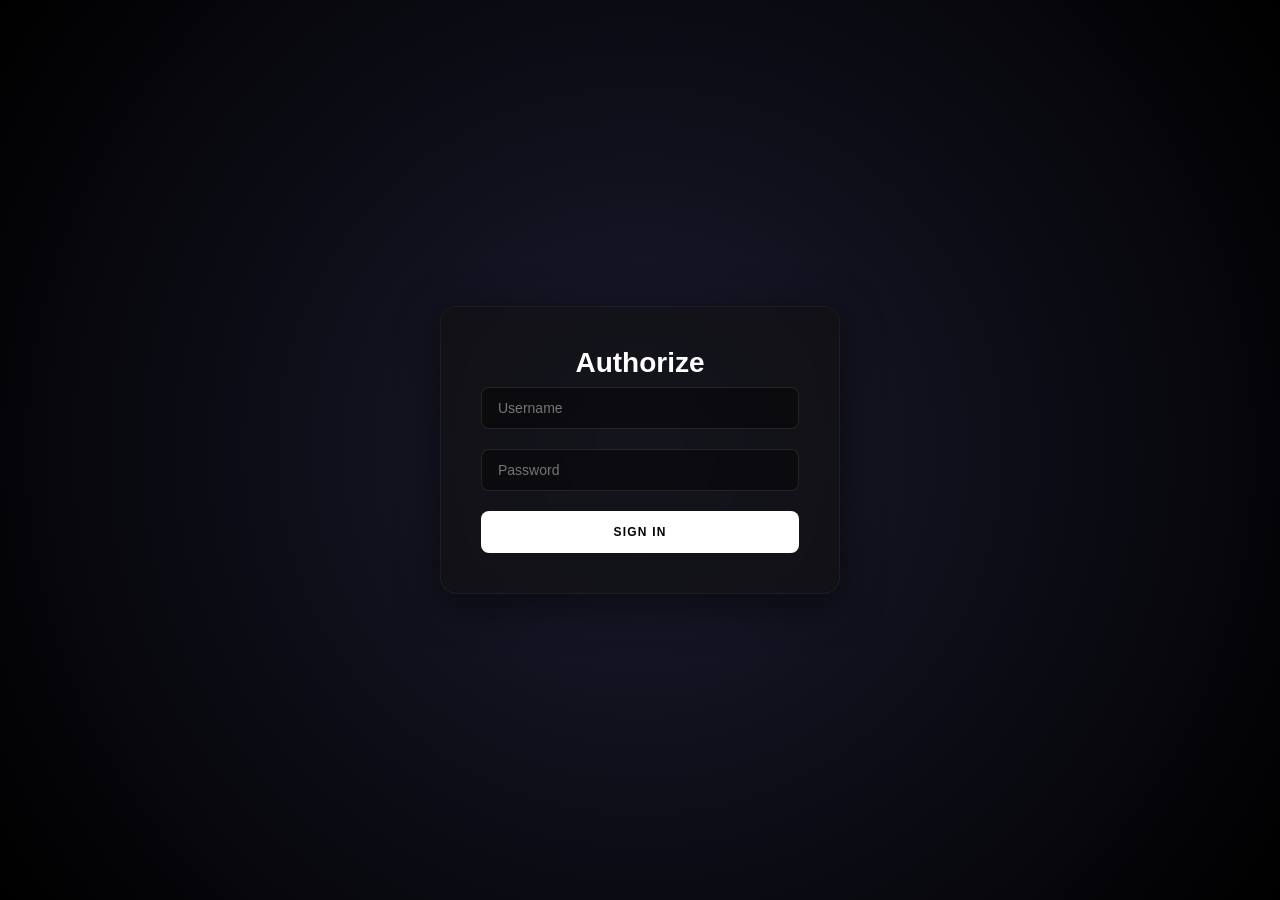
==== admin.html @ 6cb53040 "Add files via upload" ====
<!DOCTYPE html>
<html lang="en">
<head>
    <meta charset="UTF-8">
    <meta name="viewport" content="width=device-width, initial-scale=1.0">
    <title>Aether Admin Panel</title>
    <style>
        * {
            margin: 0;
            padding: 0;
            box-sizing: border-box;
        }
        
        body {
            font-family: -apple-system, BlinkMacSystemFont, 'Segoe UI', Roboto, Oxygen, Ubuntu, Cantarell, sans-serif;
            background: radial-gradient(circle at center, #1a1a2e 0%, #000000 100%);
            color: #e0e0e0;
            min-height: 100vh;
            display: flex;
            align-items: center;
            justify-content: center;
            overflow: hidden;
        }
        
        /* Login Page */
        .login-container {
            display: flex;
            justify-content: center;
            align-items: center;
            min-height: 100vh;
            width: 100%;
            position: relative;
        }
        
        #intro-text {
            position: absolute;
            z-index: 100;
            animation: fadeOutBlur 1.6s ease-in-out 1.5s forwards;
        }
        
        #intro-text h1 {
            font-size: 10rem;
            font-weight: 900;
            text-transform: uppercase;
            letter-spacing: -0.05em;
            color: #d1d1d1;
        }
        
        @keyframes fadeOutBlur {
            0% { opacity: 1; filter: blur(0px); }
            100% { opacity: 0; filter: blur(20px); visibility: hidden; }
        }
        
        .login-box {
            background: rgba(18, 18, 18, 0.6);
            backdrop-filter: blur(12px);
            border: 1px solid rgba(255, 255, 255, 0.05);
            padding: 40px;
            border-radius: 16px;
            box-shadow: 0 10px 40px rgba(0,0,0,0.5);
            width: 100%;
            max-width: 400px;
            opacity: 0;
            animation: fadeIn 1s ease-out 3s forwards;
            z-index: 10;
        }
        
        @keyframes fadeIn {
            from { opacity: 0; transform: translateY(10px); }
            to { opacity: 1; transform: translateY(0); }
        }
        
        .login-box h1 {
            text-align: center;
            margin-bottom: 8px;
            color: #ffffff;
            font-size: 28px;
            font-weight: 700;
        }
        
        .form-group {
            margin-bottom: 20px;
        }
        
        .form-group label {
            display: block;
            margin-bottom: 8px;
            color: #b0b0b0;
            font-weight: 500;
            font-size: 14px;
        }
        
        .form-group input {
            width: 100%;
            padding: 12px 16px;
            border: 1px solid rgba(255, 255, 255, 0.1);
            border-radius: 8px;
            font-size: 14px;
            transition: all 0.3s;
            background: rgba(0, 0, 0, 0.4);
            color: #e0e0e0;
        }
        
        .form-group input:focus {
            outline: none;
            border-color: rgba(37, 99, 235, 0.5);
        }
        
        .form-group input.error {
            color: #f87171;
            border-color: #f87171;
        }
        
        .btn-login {
            width: 100%;
            padding: 14px;
            background: #ffffff;
            border: none;
            border-radius: 8px;
            color: #000000;
            font-weight: 700;
            font-size: 12px;
            cursor: pointer;
            text-transform: uppercase;
            letter-spacing: 0.1em;
            transition: all 0.2s;
        }
        
        .btn-login:hover {
            transform: translateY(-1px);
            box-shadow: 0 4px 12px rgba(255, 255, 255, 0.2);
        }
        
        .btn-login:active {
            transform: scale(0.95);
        }
        
        .error-message {
            background: transparent;
            color: #f87171;
            padding: 0;
            margin-bottom: 16px;
            text-align: center;
            font-size: 10px;
            font-weight: 700;
            text-transform: uppercase;
            letter-spacing: 0.15em;
        }
        
        .fade-out-slow {
            opacity: 0 !important;
            transform: translateY(-20px) !important;
            transition: opacity 1.5s ease, transform 1.5s ease;
            pointer-events: none;
        }
        
        /* Dashboard */
        .dashboard {
            display: none;
            width: 100%;
            background: #0a0a0a;
        }
        
        .navbar {
            background: #1a1a1a;
            padding: 20px 40px;
            box-shadow: 0 2px 10px rgba(0,0,0,0.3);
            display: flex;
            justify-content: space-between;
            align-items: center;
            border-bottom: 1px solid #2a2a2a;
        }
        
        .navbar-left {
            display: flex;
            align-items: center;
            gap: 20px;
        }
        
        .hamburger {
            cursor: pointer;
            display: flex;
            flex-direction: column;
            gap: 5px;
        }
        
        .hamburger span {
            width: 25px;
            height: 3px;
            background: #ffffff;
            border-radius: 2px;
            transition: 0.3s;
        }
        
        .navbar h1 {
            font-size: 24px;
            color: #ffffff;
        }
        
        .navbar-right {
            display: flex;
            align-items: center;
            gap: 20px;
        }
        
        .user-info {
            color: #b0b0b0;
            font-size: 14px;
        }
        
        .btn-logout {
            padding: 8px 20px;
            background: #f44336;
            border: none;
            border-radius: 6px;
            color: white;
            font-weight: 500;
            cursor: pointer;
            transition: background 0.2s;
        }
        
        .btn-logout:hover {
            background: #d32f2f;
        }
        
        .container {
            max-width: 1400px;
            margin: 0 auto;
            padding: 30px 40px;
        }
        
        .stats {
            display: grid;
            grid-template-columns: repeat(auto-fit, minmax(200px, 1fr));
            gap: 20px;
            margin-bottom: 30px;
        }
        
        .stat-card {
            background: rgba(18, 18, 18, 0.6);
            backdrop-filter: blur(12px);
            padding: 25px;
            border-radius: 12px;
            box-shadow: 0 2px 10px rgba(0,0,0,0.3);
            border: 1px solid rgba(255, 255, 255, 0.05);
            text-align: center;
        }
        
        .stat-value {
            font-size: 36px;
            font-weight: 700;
            color: #2563eb;
            margin-bottom: 8px;
        }
        
        .stat-label {
            color: #888;
            font-size: 14px;
            font-weight: 500;
        }
        
        .section {
            background: rgba(18, 18, 18, 0.6);
            backdrop-filter: blur(12px);
            border-radius: 12px;
            padding: 30px;
            margin-bottom: 30px;
            box-shadow: 0 2px 10px rgba(0,0,0,0.3);
            border: 1px solid rgba(255, 255, 255, 0.05);
        }
        
        .section h2 {
            color: #ffffff;
            margin-bottom: 20px;
            font-size: 20px;
            font-weight: 600;
        }
        
        .killswitch-container {
            display: flex;
            align-items: center;
            justify-content: space-between;
            padding: 20px;
            background: rgba(5, 5, 5, 0.6);
            border-radius: 8px;
            margin-bottom: 20px;
            border: 1px solid rgba(255, 255, 255, 0.05);
        }
        
        .killswitch-info {
            flex: 1;
        }
        
        .killswitch-info h3 {
            font-size: 18px;
            margin-bottom: 5px;
            color: #ffffff;
        }
        
        .killswitch-info p {
            color: #888;
            font-size: 14px;
        }
        
        .toggle-switch {
            position: relative;
            width: 60px;
            height: 30px;
        }
        
        .toggle-switch input {
            opacity: 0;
            width: 0;
            height: 0;
        }
        
        .slider {
            position: absolute;
            cursor: pointer;
            top: 0;
            left: 0;
            right: 0;
            bottom: 0;
            background-color: #ccc;
            transition: 0.4s;
            border-radius: 30px;
        }
        
        .slider:before {
            position: absolute;
            content: "";
            height: 22px;
            width: 22px;
            left: 4px;
            bottom: 4px;
            background-color: white;
            transition: 0.4s;
            border-radius: 50%;
        }
        
        input:checked + .slider {
            background-color: #4caf50;
        }
        
        input:checked + .slider:before {
            transform: translateX(30px);
        }
        
        .status-badge {
            display: inline-block;
            padding: 4px 12px;
            border-radius: 12px;
            font-size: 12px;
            font-weight: 600;
            margin-left: 10px;
        }
        
        .status-enabled {
            background: rgba(74, 222, 128, 0.1);
            color: #4ade80;
            border: 1px solid rgba(74, 222, 128, 0.2);
        }
        
        .status-disabled {
            background: rgba(248, 113, 113, 0.1);
            color: #f87171;
            border: 1px solid rgba(248, 113, 113, 0.2);
        }
        
        input[type="text"], select {
            width: 100%;
            padding: 12px 16px;
            border: 1px solid rgba(255, 255, 255, 0.1);
            border-radius: 8px;
            font-size: 14px;
            transition: border-color 0.3s;
            background: rgba(0, 0, 0, 0.4);
            color: #e0e0e0;
        }
        
        input[type="text"]:focus, select:focus {
            outline: none;
            border-color: rgba(37, 99, 235, 0.5);
        }
        
        button {
            padding: 10px 24px;
            background: #2563eb;
            border: none;
            border-radius: 8px;
            color: white;
            font-weight: 600;
            font-size: 14px;
            cursor: pointer;
            transition: all 0.2s;
        }
        
        button:hover {
            background: #1d4ed8;
            transform: translateY(-1px);
        }
        
        button.danger {
            background: #dc2626;
        }
        
        button.danger:hover {
            background: #b91c1c;
        }
        
        button.secondary {
            background: rgba(255, 255, 255, 0.05);
            border: 1px solid rgba(255, 255, 255, 0.1);
        }
        
        button.secondary:hover {
            background: rgba(255, 255, 255, 0.1);
        }
        
        table {
            width: 100%;
            border-collapse: collapse;
            margin-top: 20px;
        }
        
        thead {
            background: rgba(5, 5, 5, 0.6);
        }
        
        th {
            padding: 15px;
            text-align: left;
            color: #888;
            font-weight: 600;
            font-size: 11px;
            text-transform: uppercase;
            letter-spacing: 0.5px;
            border-bottom: 1px solid rgba(255, 255, 255, 0.05);
        }
        
        td {
            padding: 15px;
            border-bottom: 1px solid rgba(255, 255, 255, 0.03);
            color: #e0e0e0;
        }
        
        tr:hover {
            background: rgba(255, 255, 255, 0.02);
        }
        
        .mono {
            font-family: 'Courier New', monospace;
            font-size: 13px;
        }
        
        .status {
            padding: 6px 12px;
            border-radius: 12px;
            font-size: 12px;
            font-weight: 600;
        }
        
        .status.active {
            background: rgba(74, 222, 128, 0.1);
            color: #4ade80;
            border: 1px solid rgba(74, 222, 128, 0.2);
        }
        
        .status.expired {
            background: rgba(248, 113, 113, 0.1);
            color: #f87171;
            border: 1px solid rgba(248, 113, 113, 0.2);
        }
        
        .actions {
            display: flex;
            gap: 8px;
        }
        
        .actions button {
            padding: 6px 14px;
            font-size: 12px;
        }
        
        .result {
            margin-top: 20px;
            padding: 15px;
            background: rgba(74, 222, 128, 0.1);
            border-radius: 8px;
            border-left: 4px solid #4ade80;
            color: #4ade80;
        }
        
        .result.error {
            background: rgba(248, 113, 113, 0.1);
            border-left-color: #f87171;
            color: #f87171;
        }
        
        .loading {
            text-align: center;
            padding: 40px;
            color: #666;
        }
        
        /* Custom Modal */
        .modal-overlay {
            display: none;
            position: fixed;
            top: 0;
            left: 0;
            right: 0;
            bottom: 0;
            background: rgba(0, 0, 0, 0.8);
            z-index: 1000;
            align-items: center;
            justify-content: center;
        }
        
        .modal-overlay.active {
            display: flex;
        }
        
        .modal {
            background: rgba(18, 18, 18, 0.95);
            backdrop-filter: blur(12px);
            border: 1px solid rgba(255, 255, 255, 0.05);
            border-radius: 12px;
            padding: 30px;
            max-width: 400px;
            width: 90%;
            box-shadow: 0 10px 40px rgba(0,0,0,0.5);
        }
        
        .modal-header {
            font-size: 20px;
            font-weight: 600;
            color: #ffffff;
            margin-bottom: 15px;
        }
        
        .modal-body {
            color: #b0b0b0;
            margin-bottom: 25px;
            line-height: 1.5;
        }
        
        .modal-footer {
            display: flex;
            gap: 10px;
            justify-content: flex-end;
        }
        
        .modal-footer button {
            padding: 10px 24px;
        }
        
        /* Sidebar Menu */
        .sidebar {
            position: fixed;
            left: -300px;
            top: 0;
            width: 300px;
            height: 100%;
            background: rgba(18, 18, 18, 0.95);
            backdrop-filter: blur(12px);
            border-right: 1px solid rgba(255, 255, 255, 0.05);
            z-index: 999;
            transition: left 0.3s;
            padding: 80px 0 20px 0;
        }
        
        .sidebar.active {
            left: 0;
        }
        
        .sidebar-overlay {
            display: none;
            position: fixed;
            top: 0;
            left: 0;
            right: 0;
            bottom: 0;
            background: rgba(0, 0, 0, 0.5);
            z-index: 998;
        }
        
        .sidebar-overlay.active {
            display: block;
        }
        
        .sidebar-item {
            padding: 15px 30px;
            color: #b0b0b0;
            cursor: pointer;
            transition: all 0.2s;
            border-left: 3px solid transparent;
        }
        
        .sidebar-item:hover {
            background: rgba(255, 255, 255, 0.05);
            color: #ffffff;
            border-left-color: #2563eb;
        }
        
        .sidebar-item.active {
            background: rgba(37, 99, 235, 0.1);
            color: #2563eb;
            border-left-color: #2563eb;
        }
        
        .sidebar-header {
            padding: 0 30px 15px 30px;
            color: #666;
            font-size: 12px;
            text-transform: uppercase;
            letter-spacing: 1px;
            font-weight: 600;
        }
        
        /* Product Header */
        .product-header {
            margin-bottom: 20px;
            padding: 20px 0;
            border-bottom: 2px solid rgba(37, 99, 235, 0.3);
        }
        
        .product-header h2 {
            color: #2563eb;
            font-size: 28px;
            font-weight: 700;
            margin: 0;
        }
    </style>
</head>
<body>
    <!-- Login Page -->
    <div class="login-container" id="loginPage">
        <div id="intro-text">
            <h1>AETHER</h1>
        </div>
        <div class="login-box">
            <div class="text-center mb-8">
                <h1>Authorize</h1>
            </div>
            <div id="loginError" class="error-message" style="display: none;"></div>
            <form onsubmit="login(event)">
                <div class="form-group">
                    <input type="text" id="loginUsername" required placeholder="Username" autocomplete="username">
                </div>
                <div class="form-group">
                    <input type="password" id="loginPassword" required placeholder="Password" autocomplete="current-password">
                </div>
                <button type="submit" class="btn-login">Sign In</button>
            </form>
        </div>
    </div>
    
    <!-- Dashboard -->
    <div class="dashboard" id="dashboardPage">
        <!-- Sidebar -->
        <div class="sidebar" id="sidebar">
            <div class="sidebar-header">Products</div>
            <div class="sidebar-item active" onclick="selectProduct('all')">
                All Products
            </div>
            <div class="sidebar-item" onclick="selectProduct('fortnite')">
                Fortnite Product
            </div>
            <div class="sidebar-item" onclick="selectProduct('roblox')">
                Roblox Product
            </div>
        </div>
        <div class="sidebar-overlay" id="sidebarOverlay" onclick="toggleSidebar()"></div>
        
        <div class="navbar">
            <div class="navbar-left">
                <div class="hamburger" onclick="toggleSidebar()">
                    <span></span>
                    <span></span>
                    <span></span>
                </div>
                <h1>Aether Admin Panel</h1>
            </div>
            <div class="navbar-right">
                <span class="user-info">Logged in as <strong id="currentUser"></strong></span>
                <button class="btn-logout" onclick="logout()">Logout</button>
            </div>
        </div>
        
        <div class="container">
            <div class="product-header">
                <h2 id="productTitle">All Products</h2>
            </div>
            
            <div class="stats">
                <div class="stat-card">
                    <div class="stat-value" id="totalLicenses">0</div>
                    <div class="stat-label">Total Licenses</div>
                </div>
                <div class="stat-card">
                    <div class="stat-value" id="activeLicenses">0</div>
                    <div class="stat-label">Active Licenses</div>
                </div>
                <div class="stat-card">
                    <div class="stat-value" id="boundLicenses">0</div>
                    <div class="stat-label">HWID Bound</div>
                </div>
            </div>
            
            <div class="section" id="killswitchSection">
                <h2>Killswitch Control</h2>
                <div class="killswitch-container">
                    <div class="killswitch-info">
                        <h3>
                            <span id="killswitchTitle">Cheat Status</span>
                            <span class="status-badge status-enabled" id="killswitchBadge">Enabled</span>
                        </h3>
                        <p id="killswitchDesc">Toggle to enable or disable authentication for this product</p>
                    </div>
                    <label class="toggle-switch">
                        <input type="checkbox" id="killswitchToggle" onchange="toggleKillswitch()" checked>
                        <span class="slider"></span>
                    </label>
                </div>
            </div>
            
            <div class="section">
                <h2>Create New License</h2>
                <div class="form-group" id="productSelectGroup">
                    <label>Product</label>
                    <select id="product">
                        <option value="fortnite">Fortnite Product</option>
                        <option value="roblox">Roblox Product</option>
                    </select>
                </div>
                <div class="form-group">
                    <label>Username</label>
                    <input type="text" id="username" placeholder="Enter username" value="User">
                </div>
                <div class="form-group">
                    <label>Duration</label>
                    <select id="duration">
                        <option value="86400">1 Day</option>
                        <option value="604800">7 Days</option>
                        <option value="2592000" selected>30 Days</option>
                        <option value="7776000">90 Days</option>
                        <option value="31536000">1 Year</option>
                        <option value="9999999999">Lifetime</option>
                    </select>
                </div>
                <button onclick="createLicense()">Create License</button>
                <div id="createResult"></div>
            </div>
            
            <div class="section">
                <h2>Licenses</h2>
                <button onclick="loadLicenses()">Refresh</button>
                <table>
                    <thead>
                        <tr>
                            <th>License Key</th>
                            <th>Username</th>
                            <th>Product</th>
                            <th>HWID</th>
                            <th>Expiry</th>
                            <th>Status</th>
                            <th>Last Used</th>
                            <th>Actions</th>
                        </tr>
                    </thead>
                    <tbody id="licensesTable">
                        <tr><td colspan="8" class="loading">Loading...</td></tr>
                    </tbody>
                </table>
            </div>
            
            <div class="section">
                <h2>Audit Logs</h2>
                <button onclick="loadLogs()">Refresh</button>
                <table>
                    <thead>
                        <tr>
                            <th>Time</th>
                            <th>Event</th>
                            <th>License Key</th>
                            <th>IP Address</th>
                            <th>Details</th>
                        </tr>
                    </thead>
                    <tbody id="logsTable">
                        <tr><td colspan="5" class="loading">Loading...</td></tr>
                    </tbody>
                </table>
            </div>
        </div>
    </div>
    
    <!-- Custom Modal -->
    <div class="modal-overlay" id="modalOverlay">
        <div class="modal">
            <div class="modal-header" id="modalHeader">Confirm</div>
            <div class="modal-body" id="modalBody">Are you sure?</div>
            <div class="modal-footer" id="modalFooter">
                <button class="secondary" onclick="closeModal()">Cancel</button>
                <button onclick="confirmModal()">Confirm</button>
            </div>
        </div>
    </div>
    
    <script>
        const API_URL = '';
        let currentProduct = 'all';
        
        // Sidebar Functions
        function toggleSidebar() {
            document.getElementById('sidebar').classList.toggle('active');
            document.getElementById('sidebarOverlay').classList.toggle('active');
        }
        
        function selectProduct(product) {
            currentProduct = product;
            
            // Update sidebar active state
            document.querySelectorAll('.sidebar-item').forEach(item => {
                item.classList.remove('active');
            });
            event.target.classList.add('active');
            
            // Update product title
            const titles = {
                'all': 'All Products',
                'fortnite': 'Fortnite Product',
                'roblox': 'Roblox Product'
            };
            document.getElementById('productTitle').textContent = titles[product] || 'All Products';
            
            // Show/hide product selector in create license form
            const productSelectGroup = document.getElementById('productSelectGroup');
            const productSelect = document.getElementById('product');
            
            if (product === 'all') {
                // Show dropdown for all products
                productSelectGroup.style.display = 'block';
            } else {
                // Hide dropdown and auto-select current product
                productSelectGroup.style.display = 'none';
                productSelect.value = product;
            }
            
            // Show/hide killswitch section based on product
            const killswitchSection = document.getElementById('killswitchSection');
            if (product === 'all') {
                killswitchSection.style.display = 'none';
            } else {
                killswitchSection.style.display = 'block';
                document.getElementById('killswitchTitle').textContent = titles[product] + ' Status';
                document.getElementById('killswitchDesc').textContent = `Toggle to enable or disable authentication for ${titles[product]}`;
                loadKillswitch();
            }
            
            // Close sidebar
            toggleSidebar();
            
            // Reload licenses
            loadLicenses();
        }
        
        // Custom Modal Functions
        let modalCallback = null;
        
        function showModal(title, message, confirmText = 'Confirm', onConfirm = null) {
            document.getElementById('modalHeader').textContent = title;
            document.getElementById('modalBody').textContent = message;
            document.getElementById('modalOverlay').classList.add('active');
            modalCallback = onConfirm;
            
            // Update confirm button text
            const footer = document.getElementById('modalFooter');
            footer.innerHTML = `
                <button class="secondary" onclick="closeModal()">Cancel</button>
                <button onclick="confirmModal()">${confirmText}</button>
            `;
        }
        
        function showAlert(title, message, type = 'success') {
            document.getElementById('modalHeader').textContent = title;
            document.getElementById('modalBody').textContent = message;
            document.getElementById('modalOverlay').classList.add('active');
            modalCallback = null;
            
            // Update footer for alert (no cancel button)
            const footer = document.getElementById('modalFooter');
            footer.innerHTML = `<button onclick="closeModal()">OK</button>`;
        }
        
        function closeModal() {
            document.getElementById('modalOverlay').classList.remove('active');
            modalCallback = null;
        }
        
        function confirmModal() {
            closeModal();
            if (modalCallback) {
                modalCallback();
            }
        }
        
        // Close modal on overlay click
        document.getElementById('modalOverlay').addEventListener('click', function(e) {
            if (e.target === this) {
                closeModal();
            }
        });
        
        // Check if already logged in
        async function checkAuth() {
            try {
                const response = await fetch(`${API_URL}/admin/check`, {
                    credentials: 'include'
                });
                const data = await response.json();
                
                if (data.logged_in) {
                    showDashboard(data.username);
                } else {
                    showLogin();
                }
            } catch (error) {
                showLogin();
            }
        }
        
        async function login(event) {
            event.preventDefault();
            
            const usernameInput = document.getElementById('loginUsername');
            const passwordInput = document.getElementById('loginPassword');
            const username = usernameInput.value;
            const password = passwordInput.value;
            
            try {
                const response = await fetch(`${API_URL}/admin/login`, {
                    method: 'POST',
                    headers: {'Content-Type': 'application/json'},
                    credentials: 'include',
                    body: JSON.stringify({username, password})
                });
                
                const data = await response.json();
                
                if (data.success) {
                    // Remove error styling
                    usernameInput.classList.remove('error');
                    passwordInput.classList.remove('error');
                    document.getElementById('loginError').style.display = 'none';
                    
                    // Fade out login
                    document.getElementById('loginPage').querySelector('.login-box').classList.add('fade-out-slow');
                    
                    setTimeout(() => {
                        showDashboard(username);
                    }, 1000);
                } else {
                    // Show error
                    usernameInput.classList.add('error');
                    passwordInput.classList.add('error');
                    const errorEl = document.getElementById('loginError');
                    errorEl.textContent = 'Username or password is incorrect';
                    errorEl.style.display = 'block';
                }
            } catch (error) {
                const errorEl = document.getElementById('loginError');
                errorEl.textContent = 'Connection error. Please try again.';
                errorEl.style.display = 'block';
            }
        }
        
        // Clear error styling on input
        document.querySelectorAll('#loginPage input').forEach(input => {
            input.addEventListener('input', () => {
                input.classList.remove('error');
                document.getElementById('loginError').style.display = 'none';
            });
        });
        
        async function logout() {
            try {
                await fetch(`${API_URL}/admin/logout`, {
                    method: 'POST',
                    credentials: 'include'
                });
            } catch (error) {}
            
            showLogin();
        }
        
        function showLogin() {
            document.getElementById('loginPage').style.display = 'flex';
            document.getElementById('dashboardPage').style.display = 'none';
        }
        
        function showDashboard(username) {
            document.getElementById('loginPage').style.display = 'none';
            document.getElementById('dashboardPage').style.display = 'block';
            document.getElementById('currentUser').textContent = username;
            
            // Hide killswitch by default (shown when product selected)
            document.getElementById('killswitchSection').style.display = 'none';
            
            loadLicenses();
            loadLogs();
        }
        
        async function loadKillswitch() {
            if (currentProduct === 'all') return;
            
            try {
                const response = await fetch(`${API_URL}/api/admin/killswitch?product=${currentProduct}`, {
                    credentials: 'include'
                });
                const data = await response.json();
                
                const toggle = document.getElementById('killswitchToggle');
                const badge = document.getElementById('killswitchBadge');
                
                toggle.checked = data.enabled;
                
                if (data.enabled) {
                    badge.textContent = 'Enabled';
                    badge.className = 'status-badge status-enabled';
                } else {
                    badge.textContent = 'Disabled';
                    badge.className = 'status-badge status-disabled';
                }
            } catch (error) {
                console.error('Failed to load killswitch status:', error);
            }
        }
        
        async function toggleKillswitch() {
            if (currentProduct === 'all') return;
            
            const toggle = document.getElementById('killswitchToggle');
            const enabled = toggle.checked;
            
            try {
                const response = await fetch(`${API_URL}/api/admin/killswitch`, {
                    method: 'POST',
                    headers: {'Content-Type': 'application/json'},
                    credentials: 'include',
                    body: JSON.stringify({enabled, product: currentProduct})
                });
                
                const data = await response.json();
                
                if (data.success) {
                    const badge = document.getElementById('killswitchBadge');
                    const productName = currentProduct.charAt(0).toUpperCase() + currentProduct.slice(1);
                    if (enabled) {
                        badge.textContent = 'Enabled';
                        badge.className = 'status-badge status-enabled';
                        showAlert('Success', `${productName} cheat enabled! Users can now authenticate.`);
                    } else {
                        badge.textContent = 'Disabled';
                        badge.className = 'status-badge status-disabled';
                        showAlert('Success', `${productName} cheat disabled! Users cannot authenticate.`);
                    }
                    loadLogs(); // Refresh logs to show killswitch change
                } else {
                    showAlert('Error', 'Failed to update killswitch');
                    toggle.checked = !enabled; // Revert toggle
                }
            } catch (error) {
                showAlert('Error', error.message);
                toggle.checked = !enabled; // Revert toggle
            }
        }
        
        async function createLicense() {
            const username = document.getElementById('username').value;
            const duration = parseInt(document.getElementById('duration').value);
            const productSelect = document.getElementById('product');
            
            // Use selected product from dropdown, or current product if dropdown is hidden
            const product = currentProduct === 'all' ? productSelect.value : currentProduct;
            
            try {
                const response = await fetch(`${API_URL}/api/admin/license`, {
                    method: 'POST',
                    headers: {'Content-Type': 'application/json'},
                    credentials: 'include',
                    body: JSON.stringify({username, duration, product})
                });
                
                const data = await response.json();
                
                if (data.success) {
                    document.getElementById('createResult').innerHTML = `
                        <div class="result">
                            <strong>✅ License Created!</strong><br>
                            <span class="mono">${data.license_key}</span><br>
                            <small>Product: ${data.product.charAt(0).toUpperCase() + data.product.slice(1)} | Expires: ${formatTimestamp(data.expiry)}</small>
                        </div>
                    `;
                    loadLicenses();
                } else {
                    document.getElementById('createResult').innerHTML = `
                        <div class="result error">❌ Error: ${data.message}</div>
                    `;
                }
            } catch (error) {
                document.getElementById('createResult').innerHTML = `
                    <div class="result error">❌ Error: ${error.message}</div>
                `;
            }
        }
        
        function formatTimestamp(timestamp) {
            if (timestamp === 9999999999) return 'Lifetime';
            if (timestamp === 0) return 'Never';
            return new Date(timestamp * 1000).toLocaleString();
        }
        
        async function loadLicenses() {
            try {
                const url = currentProduct === 'all' 
                    ? `${API_URL}/api/admin/licenses`
                    : `${API_URL}/api/admin/licenses?product=${currentProduct}`;
                
                const response = await fetch(url, {
                    credentials: 'include'
                });
                
                if (!response.ok) {
                    throw new Error('Failed to fetch licenses');
                }
                
                const data = await response.json();
                
                const tbody = document.getElementById('licensesTable');
                tbody.innerHTML = '';
                
                let total = 0;
                let active = 0;
                let bound = 0;
                const now = Math.floor(Date.now() / 1000);
                
                if (data.licenses && Array.isArray(data.licenses)) {
                    data.licenses.forEach(lic => {
                        total++;
                        if (lic.expiry > now || lic.expiry === 9999999999) active++;
                        if (lic.hwid) bound++;
                        
                        const isActive = lic.expiry > now || lic.expiry === 9999999999;
                        const productName = (lic.product || 'fortnite').charAt(0).toUpperCase() + (lic.product || 'fortnite').slice(1);
                        
                        const row = document.createElement('tr');
                        row.innerHTML = `
                            <td class="mono">${lic.license_key || 'N/A'}</td>
                            <td>${lic.username || 'User'}</td>
                            <td><span class="status ${lic.product === 'fortnite' ? 'active' : 'expired'}">${productName}</span></td>
                            <td class="mono">${lic.hwid ? lic.hwid.substring(0, 16) + '...' : 'Not bound'}</td>
                            <td>${formatTimestamp(lic.expiry)}</td>
                            <td><span class="status ${isActive ? 'active' : 'expired'}">${isActive ? 'Active' : 'Expired'}</span></td>
                            <td>${formatTimestamp(lic.last_used || 0)}</td>
                            <td class="actions">
                                <button class="secondary" onclick="resetHWID('${lic.id}')">Reset HWID</button>
                                <button class="secondary" onclick="addTime('${lic.id}')">Add Time</button>
                                <button class="danger" onclick="deleteLicense('${lic.id}')">Delete</button>
                            </td>
                        `;
                        tbody.appendChild(row);
                    });
                }
                
                if (total === 0) {
                    tbody.innerHTML = '<tr><td colspan="8" class="loading">No licenses found. Create one to get started!</td></tr>';
                }
                
                document.getElementById('totalLicenses').textContent = total;
                document.getElementById('activeLicenses').textContent = active;
                document.getElementById('boundLicenses').textContent = bound;
                
            } catch (error) {
                console.error('Load licenses error:', error);
                document.getElementById('licensesTable').innerHTML = `
                    <tr><td colspan="8" style="text-align: center; color: #f44336;">Error: ${error.message}</td></tr>
                `;
            }
        }
        
        async function resetHWID(licenseId) {
            showModal('Reset HWID', 'Reset HWID for this license? The user will be able to use it on a different device.', 'Reset', async () => {
                try {
                    const response = await fetch(`${API_URL}/api/admin/license/${licenseId}/hwid`, {
                        method: 'DELETE',
                        credentials: 'include'
                    });
                    
                    if (response.ok) {
                        showAlert('Success', 'HWID reset successfully');
                        loadLicenses();
                    } else {
                        showAlert('Error', 'Failed to reset HWID');
                    }
                } catch (error) {
                    console.error('Reset HWID error:', error);
                    showAlert('Error', error.message);
                }
            });
        }
        
        async function addTime(licenseId) {
            const days = prompt('Add days (1, 7, 30):');
            if (!days) return;
            
            const seconds = parseInt(days) * 86400;
            
            try {
                const response = await fetch(`${API_URL}/api/admin/license/${licenseId}/time`, {
                    method: 'POST',
                    headers: {'Content-Type': 'application/json'},
                    credentials: 'include',
                    body: JSON.stringify({seconds})
                });
                
                if (response.ok) {
                    showAlert('Success', `Added ${days} days to license`);
                    loadLicenses();
                } else {
                    showAlert('Error', 'Failed to add time');
                }
            } catch (error) {
                showAlert('Error', error.message);
            }
        }
        
        async function deleteLicense(licenseId) {
            showModal('Delete License', 'Delete this license? This action cannot be undone!', 'Delete', async () => {
                try {
                    const response = await fetch(`${API_URL}/api/admin/license/${licenseId}`, {
                        method: 'DELETE',
                        credentials: 'include'
                    });
                    
                    const data = await response.json();
                    
                    if (response.ok && data.success) {
                        showAlert('Success', 'License deleted successfully');
                        loadLicenses();
                    } else {
                        showAlert('Error', 'Failed to delete license: ' + (data.message || 'Unknown error'));
                    }
                } catch (error) {
                    console.error('Delete error:', error);
                    showAlert('Error', error.message);
                }
            });
        }
        
        async function loadLogs() {
            try {
                const response = await fetch(`${API_URL}/api/admin/logs`, {
                    credentials: 'include'
                });
                
                if (!response.ok) {
                    throw new Error('Failed to fetch logs');
                }
                
                const data = await response.json();
                
                const tbody = document.getElementById('logsTable');
                tbody.innerHTML = '';
                
                if (data.logs && Array.isArray(data.logs) && data.logs.length > 0) {
                    data.logs.forEach(log => {
                        const row = document.createElement('tr');
                        row.innerHTML = `
                            <td>${formatTimestamp(log.created_at || 0)}</td>
                            <td>${log.event_type || 'N/A'}</td>
                            <td class="mono">${log.license_key || '-'}</td>
                            <td>${log.ip_address || '-'}</td>
                            <td>${log.details || '-'}</td>
                        `;
                        tbody.appendChild(row);
                    });
                } else {
                    tbody.innerHTML = '<tr><td colspan="5" class="loading">No logs yet</td></tr>';
                }
                
            } catch (error) {
                console.error('Load logs error:', error);
                document.getElementById('logsTable').innerHTML = `
                    <tr><td colspan="5" style="text-align: center; color: #f44336;">Error: ${error.message}</td></tr>
                `;
            }
        }
        
        // Check auth on page load
        checkAuth();
        
        // Auto-refresh every 30 seconds
        setInterval(() => {
            if (document.getElementById('dashboardPage').style.display === 'block') {
                loadLicenses();
                loadLogs();
            }
        }, 30000);
    </script>
</body>
</html>
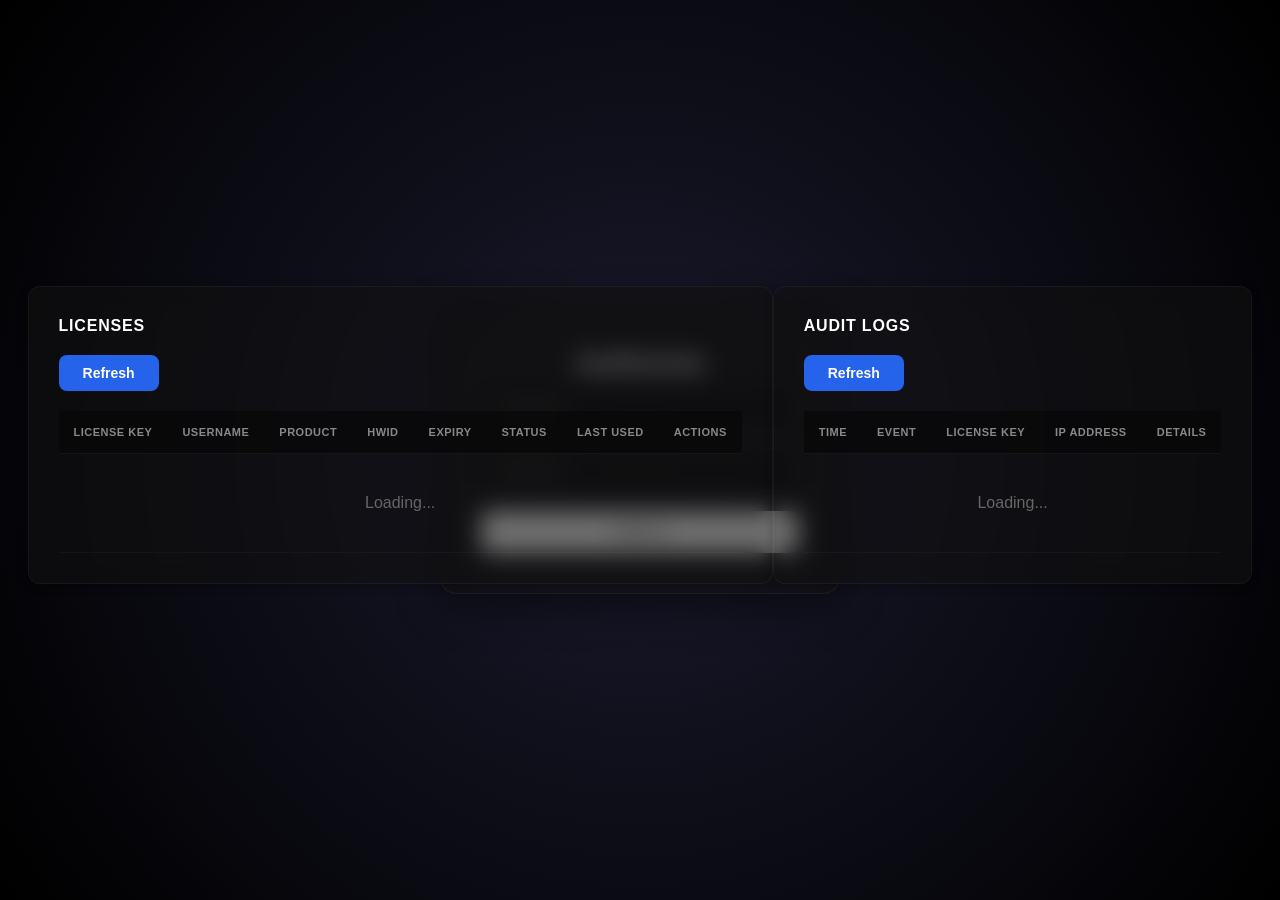
==== commit ae13ebe6: "Update admin.html" ====
--- a/admin.html
+++ b/admin.html
@@ -13,7 +13,7 @@
         
         body {
             font-family: -apple-system, BlinkMacSystemFont, 'Segoe UI', Roboto, Oxygen, Ubuntu, Cantarell, sans-serif;
-            background: radial-gradient(circle at center, #1a1a2e 0%, #000000 100%);
+            background: radial-gradient(circle at center, #1a1a2e 0%, #000000 100%) fixed;
             color: #e0e0e0;
             min-height: 100vh;
             display: flex;
@@ -29,7 +29,9 @@
             align-items: center;
             min-height: 100vh;
             width: 100%;
-            position: relative;
+            position: fixed;
+            top: 0;
+            left: 0;
         }
         
         #intro-text {
@@ -85,9 +87,11 @@
         .form-group label {
             display: block;
             margin-bottom: 8px;
-            color: #b0b0b0;
-            font-weight: 500;
-            font-size: 14px;
+            color: #888;
+            font-weight: 600;
+            font-size: 11px;
+            text-transform: uppercase;
+            letter-spacing: 0.05em;
         }
         
         .form-group input {
@@ -158,7 +162,115 @@
         .dashboard {
             display: none;
             width: 100%;
-            background: #0a0a0a;
+            background: #0f0f0f;
+            min-height: 100vh;
+        }
+        
+        /* KeyAuth-style Sidebar */
+        .sidebar-nav {
+            position: fixed;
+            left: 0;
+            top: 0;
+            width: 220px;
+            height: 100vh;
+            background: #1a1a1a;
+            border-right: 1px solid #2a2a2a;
+            z-index: 100;
+            overflow-y: auto;
+        }
+        
+        .sidebar-logo {
+            padding: 30px 20px;
+            font-size: 20px;
+            font-weight: 700;
+            color: #ffffff;
+            border-bottom: 1px solid #2a2a2a;
+        }
+        
+        .sidebar-section {
+            padding: 20px 0;
+            border-bottom: 1px solid #2a2a2a;
+        }
+        
+        .sidebar-section-title {
+            padding: 0 20px 10px 20px;
+            font-size: 11px;
+            color: #666;
+            text-transform: uppercase;
+            letter-spacing: 1px;
+            font-weight: 600;
+        }
+        
+        .sidebar-link {
+            padding: 12px 20px;
+            color: #999;
+            cursor: pointer;
+            transition: all 0.2s;
+            display: flex;
+            align-items: center;
+            gap: 10px;
+            font-size: 14px;
+        }
+        
+        .sidebar-link:hover {
+            background: rgba(255, 255, 255, 0.05);
+            color: #ffffff;
+        }
+        
+        .sidebar-link.active {
+            background: rgba(37, 99, 235, 0.1);
+            color: #2563eb;
+            border-left: 3px solid #2563eb;
+            padding-left: 17px;
+        }
+        
+        .sidebar-footer {
+            padding: 20px;
+            position: absolute;
+            bottom: 0;
+            width: 100%;
+            border-top: 1px solid #2a2a2a;
+        }
+        
+        .sidebar-user {
+            display: flex;
+            align-items: center;
+            gap: 10px;
+            margin-bottom: 10px;
+        }
+        
+        .sidebar-user-avatar {
+            width: 32px;
+            height: 32px;
+            border-radius: 50%;
+            background: #2563eb;
+            display: flex;
+            align-items: center;
+            justify-content: center;
+            color: white;
+            font-weight: 600;
+            font-size: 14px;
+        }
+        
+        .sidebar-user-info {
+            flex: 1;
+        }
+        
+        .sidebar-user-name {
+            color: #ffffff;
+            font-size: 13px;
+            font-weight: 600;
+        }
+        
+        .sidebar-user-role {
+            color: #666;
+            font-size: 11px;
+        }
+        
+        /* Main Content */
+        .main-content {
+            margin-left: 220px;
+            min-height: 100vh;
         }
         
         .navbar {
@@ -171,62 +283,41 @@
             border-bottom: 1px solid #2a2a2a;
         }
         
-        .navbar-left {
-            display: flex;
-            align-items: center;
-            gap: 20px;
-        }
-        
-        .hamburger {
-            cursor: pointer;
-            display: flex;
-            flex-direction: column;
-            gap: 5px;
-        }
-        
-        .hamburger span {
-            width: 25px;
-            height: 3px;
-            background: #ffffff;
-            border-radius: 2px;
-            transition: 0.3s;
-        }
-        
-        .navbar h1 {
+        .navbar-title {
             font-size: 24px;
             color: #ffffff;
-        }
-        
-        .navbar-right {
+            font-weight: 600;
+        }
+        
+        .navbar-actions {
             display: flex;
-            align-items: center;
-            gap: 20px;
-        }
-        
-        .user-info {
-            color: #b0b0b0;
-            font-size: 14px;
+            gap: 10px;
         }
         
         .btn-logout {
             padding: 8px 20px;
-            background: #f44336;
-            border: none;
+            background: rgba(255, 255, 255, 0.05);
+            border: 1px solid rgba(255, 255, 255, 0.1);
             border-radius: 6px;
-            color: white;
+            color: #999;
             font-weight: 500;
             cursor: pointer;
-            transition: background 0.2s;
+            transition: all 0.2s;
+            font-size: 13px;
         }
         
         .btn-logout:hover {
-            background: #d32f2f;
+            background: rgba(255, 255, 255, 0.1);
+            color: #ffffff;
         }
         
         .container {
-            max-width: 1400px;
-            margin: 0 auto;
-            padding: 30px 40px;
+            padding: 30px 40px 60px 40px;
+        }
+        
+        /* Hide old sidebar */
+        .sidebar, .sidebar-overlay, .hamburger {
+            display: none !important;
         }
         
         .stats {
@@ -272,8 +363,10 @@
         .section h2 {
             color: #ffffff;
             margin-bottom: 20px;
-            font-size: 20px;
-            font-weight: 600;
+            font-size: 16px;
+            font-weight: 700;
+            text-transform: uppercase;
+            letter-spacing: 0.05em;
         }
         
         .killswitch-container {
@@ -622,14 +715,16 @@
         .product-header {
             margin-bottom: 20px;
             padding: 20px 0;
-            border-bottom: 2px solid rgba(37, 99, 235, 0.3);
+            border-bottom: 1px solid rgba(37, 99, 235, 0.2);
         }
         
         .product-header h2 {
-            color: #2563eb;
-            font-size: 28px;
-            font-weight: 700;
+            color: #ffffff;
+            font-size: 32px;
+            font-weight: 900;
             margin: 0;
+            text-transform: uppercase;
+            letter-spacing: -0.03em;
         }
     </style>
 </head>
@@ -658,101 +753,107 @@
     
     <!-- Dashboard -->
     <div class="dashboard" id="dashboardPage">
-        <!-- Sidebar -->
-        <div class="sidebar" id="sidebar">
-            <div class="sidebar-header">Products</div>
-            <div class="sidebar-item active" onclick="selectProduct('all')">
-                All Products
+        <!-- KeyAuth-style Sidebar -->
+        <div class="sidebar-nav">
+            <div class="sidebar-logo">AETHER</div>
+            
+            <div class="sidebar-section">
+                <div class="sidebar-section-title">Applications</div>
+                <div class="sidebar-link active" onclick="selectProduct('all')">
+                    All Products
+                </div>
+                <div class="sidebar-link" onclick="selectProduct('fortnite')">
+                    Fortnite
+                </div>
+                <div class="sidebar-link" onclick="selectProduct('roblox')">
+                    Roblox
+                </div>
             </div>
-            <div class="sidebar-item" onclick="selectProduct('fortnite')">
-                Fortnite Product
-            </div>
-            <div class="sidebar-item" onclick="selectProduct('roblox')">
-                Roblox Product
+            
+            <div class="sidebar-footer">
+                <div class="sidebar-user">
+                    <div class="sidebar-user-avatar" id="userAvatar">A</div>
+                    <div class="sidebar-user-info">
+                        <div class="sidebar-user-name" id="sidebarUsername">Admin</div>
+                        <div class="sidebar-user-role">Administrator</div>
+                    </div>
+                </div>
+                <button class="btn-logout" onclick="logout()" style="width: 100%;">Logout</button>
             </div>
         </div>
-        <div class="sidebar-overlay" id="sidebarOverlay" onclick="toggleSidebar()"></div>
-        
-        <div class="navbar">
-            <div class="navbar-left">
-                <div class="hamburger" onclick="toggleSidebar()">
-                    <span></span>
-                    <span></span>
-                    <span></span>
+        
+        <!-- Main Content -->
+        <div class="main-content">
+            <div class="navbar">
+                <div class="navbar-title" id="productTitle">All Products</div>
+                <div class="navbar-actions">
+                    <button onclick="loadLicenses()" class="btn-logout">Refresh</button>
                 </div>
-                <h1>Aether Admin Panel</h1>
             </div>
-            <div class="navbar-right">
-                <span class="user-info">Logged in as <strong id="currentUser"></strong></span>
-                <button class="btn-logout" onclick="logout()">Logout</button>
+            
+            <div class="container">
+                <div class="stats">
+                    <div class="stat-card">
+                        <div class="stat-value" id="totalLicenses">0</div>
+                        <div class="stat-label">Total Licenses</div>
+                    </div>
+                    <div class="stat-card">
+                        <div class="stat-value" id="activeLicenses">0</div>
+                        <div class="stat-label">Active Licenses</div>
+                    </div>
+                    <div class="stat-card">
+                        <div class="stat-value" id="boundLicenses">0</div>
+                        <div class="stat-label">HWID Bound</div>
+                    </div>
+                </div>
+                
+                <div class="section" id="killswitchSection">
+                    <h2>Killswitch Control</h2>
+                    <div class="killswitch-container">
+                        <div class="killswitch-info">
+                            <h3>
+                                <span id="killswitchTitle">Cheat Status</span>
+                                <span class="status-badge status-enabled" id="killswitchBadge">Enabled</span>
+                            </h3>
+                            <p id="killswitchDesc">Toggle to enable or disable authentication for this product</p>
+                        </div>
+                        <label class="toggle-switch">
+                            <input type="checkbox" id="killswitchToggle" onchange="toggleKillswitch()" checked>
+                            <span class="slider"></span>
+                        </label>
+                    </div>
+                </div>
+                
+                <div class="section">
+                    <h2>Create New License</h2>
+                    <div class="form-group" id="productSelectGroup">
+                        <label>Product</label>
+                        <select id="product">
+                            <option value="fortnite">Fortnite Product</option>
+                            <option value="roblox">Roblox Product</option>
+                        </select>
+                    </div>
+                    <div class="form-group">
+                        <label>Username</label>
+                        <input type="text" id="username" placeholder="Enter username" value="User">
+                    </div>
+                    <div class="form-group">
+                        <label>Duration</label>
+                        <select id="duration">
+                            <option value="86400">1 Day</option>
+                            <option value="604800">7 Days</option>
+                            <option value="2592000" selected>30 Days</option>
+                            <option value="7776000">90 Days</option>
+                            <option value="31536000">1 Year</option>
+                            <option value="9999999999">Lifetime</option>
+                        </select>
+                    </div>
+                    <button onclick="createLicense()">Create License</button>
+                    <div id="createResult"></div>
+                </div>
             </div>
         </div>
-        
-        <div class="container">
-            <div class="product-header">
-                <h2 id="productTitle">All Products</h2>
-            </div>
-            
-            <div class="stats">
-                <div class="stat-card">
-                    <div class="stat-value" id="totalLicenses">0</div>
-                    <div class="stat-label">Total Licenses</div>
-                </div>
-                <div class="stat-card">
-                    <div class="stat-value" id="activeLicenses">0</div>
-                    <div class="stat-label">Active Licenses</div>
-                </div>
-                <div class="stat-card">
-                    <div class="stat-value" id="boundLicenses">0</div>
-                    <div class="stat-label">HWID Bound</div>
-                </div>
-            </div>
-            
-            <div class="section" id="killswitchSection">
-                <h2>Killswitch Control</h2>
-                <div class="killswitch-container">
-                    <div class="killswitch-info">
-                        <h3>
-                            <span id="killswitchTitle">Cheat Status</span>
-                            <span class="status-badge status-enabled" id="killswitchBadge">Enabled</span>
-                        </h3>
-                        <p id="killswitchDesc">Toggle to enable or disable authentication for this product</p>
-                    </div>
-                    <label class="toggle-switch">
-                        <input type="checkbox" id="killswitchToggle" onchange="toggleKillswitch()" checked>
-                        <span class="slider"></span>
-                    </label>
-                </div>
-            </div>
-            
-            <div class="section">
-                <h2>Create New License</h2>
-                <div class="form-group" id="productSelectGroup">
-                    <label>Product</label>
-                    <select id="product">
-                        <option value="fortnite">Fortnite Product</option>
-                        <option value="roblox">Roblox Product</option>
-                    </select>
-                </div>
-                <div class="form-group">
-                    <label>Username</label>
-                    <input type="text" id="username" placeholder="Enter username" value="User">
-                </div>
-                <div class="form-group">
-                    <label>Duration</label>
-                    <select id="duration">
-                        <option value="86400">1 Day</option>
-                        <option value="604800">7 Days</option>
-                        <option value="2592000" selected>30 Days</option>
-                        <option value="7776000">90 Days</option>
-                        <option value="31536000">1 Year</option>
-                        <option value="9999999999">Lifetime</option>
-                    </select>
-                </div>
-                <button onclick="createLicense()">Create License</button>
-                <div id="createResult"></div>
-            </div>
-            
+    </div>
             <div class="section">
                 <h2>Licenses</h2>
                 <button onclick="loadLicenses()">Refresh</button>
@@ -812,17 +913,12 @@
         const API_URL = '';
         let currentProduct = 'all';
         
-        // Sidebar Functions
-        function toggleSidebar() {
-            document.getElementById('sidebar').classList.toggle('active');
-            document.getElementById('sidebarOverlay').classList.toggle('active');
-        }
-        
+        // Product Selection
         function selectProduct(product) {
             currentProduct = product;
             
             // Update sidebar active state
-            document.querySelectorAll('.sidebar-item').forEach(item => {
+            document.querySelectorAll('.sidebar-link').forEach(item => {
                 item.classList.remove('active');
             });
             event.target.classList.add('active');
@@ -830,8 +926,8 @@
             // Update product title
             const titles = {
                 'all': 'All Products',
-                'fortnite': 'Fortnite Product',
-                'roblox': 'Roblox Product'
+                'fortnite': 'Fortnite',
+                'roblox': 'Roblox'
             };
             document.getElementById('productTitle').textContent = titles[product] || 'All Products';
             
@@ -859,9 +955,6 @@
                 loadKillswitch();
             }
             
-            // Close sidebar
-            toggleSidebar();
-            
             // Reload licenses
             loadLicenses();
         }
@@ -892,6 +985,44 @@
             // Update footer for alert (no cancel button)
             const footer = document.getElementById('modalFooter');
             footer.innerHTML = `<button onclick="closeModal()">OK</button>`;
+        }
+        
+        function showInputModal(title, message, placeholder = '', confirmText = 'Confirm', onConfirm = null) {
+            document.getElementById('modalHeader').textContent = title;
+            document.getElementById('modalBody').innerHTML = `
+                <p style="margin-bottom: 16px; color: #888;">${message}</p>
+                <input type="text" id="modalInput" placeholder="${placeholder}" 
+                    style="width: 100%; padding: 12px; background: rgba(0,0,0,0.4); border: 1px solid rgba(255,255,255,0.1); 
+                    border-radius: 8px; color: #e0e0e0; font-size: 14px;" />
+            `;
+            document.getElementById('modalOverlay').classList.add('active');
+            
+            // Focus input after a short delay
+            setTimeout(() => {
+                const input = document.getElementById('modalInput');
+                if (input) input.focus();
+            }, 100);
+            
+            modalCallback = () => {
+                const value = document.getElementById('modalInput').value;
+                if (onConfirm && value) {
+                    onConfirm(value);
+                }
+            };
+            
+            // Update confirm button text
+            const footer = document.getElementById('modalFooter');
+            footer.innerHTML = `
+                <button class="secondary" onclick="closeModal()">Cancel</button>
+                <button onclick="confirmModal()">${confirmText}</button>
+            `;
+            
+            // Allow Enter key to submit
+            document.getElementById('modalInput').addEventListener('keypress', function(e) {
+                if (e.key === 'Enter') {
+                    confirmModal();
+                }
+            });
         }
         
         function closeModal() {
@@ -1003,7 +1134,16 @@
         function showDashboard(username) {
             document.getElementById('loginPage').style.display = 'none';
             document.getElementById('dashboardPage').style.display = 'block';
-            document.getElementById('currentUser').textContent = username;
+            
+            // Update sidebar user info
+            document.getElementById('sidebarUsername').textContent = username;
+            document.getElementById('userAvatar').textContent = username.charAt(0).toUpperCase();
+            
+            // Reset body alignment for dashboard
+            document.body.style.display = 'block';
+            document.body.style.alignItems = 'unset';
+            document.body.style.justifyContent = 'unset';
+            document.body.style.overflow = 'auto';
             
             // Hide killswitch by default (shown when product selected)
             document.getElementById('killswitchSection').style.display = 'none';
@@ -1122,7 +1262,10 @@
             return new Date(timestamp * 1000).toLocaleString();
         }
         
-        async function loadLicenses() {
+        async function loadLicenses(retryCount = 0) {
+            const maxRetries = 3;
+            const retryDelay = 1000; // 1 second
+            
             try {
                 const url = currentProduct === 'all' 
                     ? `${API_URL}/api/admin/licenses`
@@ -1137,6 +1280,13 @@
                 }
                 
                 const data = await response.json();
+                
+                // Check if we got an error in the response
+                if (data.success === false && retryCount < maxRetries) {
+                    console.log(`Retry ${retryCount + 1}/${maxRetries} after error:`, data.error);
+                    await new Promise(resolve => setTimeout(resolve, retryDelay));
+                    return loadLicenses(retryCount + 1);
+                }
                 
                 const tbody = document.getElementById('licensesTable');
                 tbody.innerHTML = '';
@@ -1184,8 +1334,17 @@
                 
             } catch (error) {
                 console.error('Load licenses error:', error);
+                
+                // Retry on network errors
+                if (retryCount < maxRetries) {
+                    console.log(`Retry ${retryCount + 1}/${maxRetries} after network error`);
+                    await new Promise(resolve => setTimeout(resolve, retryDelay));
+                    return loadLicenses(retryCount + 1);
+                }
+                
+                // Show error after all retries exhausted
                 document.getElementById('licensesTable').innerHTML = `
-                    <tr><td colspan="8" style="text-align: center; color: #f44336;">Error: ${error.message}</td></tr>
+                    <tr><td colspan="8" style="text-align: center; color: #f44336;">Error: ${error.message}. <a href="#" onclick="loadLicenses(); return false;" style="color: #2563eb;">Retry</a></td></tr>
                 `;
             }
         }
@@ -1212,49 +1371,56 @@
         }
         
         async function addTime(licenseId) {
-            const days = prompt('Add days (1, 7, 30):');
-            if (!days) return;
-            
-            const seconds = parseInt(days) * 86400;
-            
-            try {
-                const response = await fetch(`${API_URL}/api/admin/license/${licenseId}/time`, {
-                    method: 'POST',
-                    headers: {'Content-Type': 'application/json'},
-                    credentials: 'include',
-                    body: JSON.stringify({seconds})
-                });
-                
-                if (response.ok) {
-                    showAlert('Success', `Added ${days} days to license`);
-                    loadLicenses();
-                } else {
-                    showAlert('Error', 'Failed to add time');
-                }
-            } catch (error) {
-                showAlert('Error', error.message);
-            }
+            showInputModal('Add Time', 'Enter number of days to add (e.g., 1, 7, 30):', 'Days', 'Add Time', async (days) => {
+                if (!days || isNaN(days)) {
+                    showAlert('Error', 'Please enter a valid number');
+                    return;
+                }
+                
+                const seconds = parseInt(days) * 86400;
+                
+                try {
+                    const response = await fetch(`${API_URL}/api/admin/license/${licenseId}/time`, {
+                        method: 'POST',
+                        headers: {'Content-Type': 'application/json'},
+                        credentials: 'include',
+                        body: JSON.stringify({seconds})
+                    });
+                    
+                    if (response.ok) {
+                        showAlert('Success', `Added ${days} days to license`);
+                        loadLicenses();
+                    } else {
+                        showAlert('Error', 'Failed to add time');
+                    }
+                } catch (error) {
+                    showAlert('Error', error.message);
+                }
+            });
         }
         
         async function deleteLicense(licenseId) {
-            showModal('Delete License', 'Delete this license? This action cannot be undone!', 'Delete', async () => {
+            showModal('Delete License', 'Are you sure you want to delete this license? This action cannot be undone!', 'Delete', async () => {
                 try {
+                    console.log('Deleting license:', licenseId);
                     const response = await fetch(`${API_URL}/api/admin/license/${licenseId}`, {
                         method: 'DELETE',
                         credentials: 'include'
                     });
                     
+                    console.log('Delete response status:', response.status);
                     const data = await response.json();
+                    console.log('Delete response data:', data);
                     
                     if (response.ok && data.success) {
                         showAlert('Success', 'License deleted successfully');
-                        loadLicenses();
+                        await loadLicenses();
                     } else {
                         showAlert('Error', 'Failed to delete license: ' + (data.message || 'Unknown error'));
                     }
                 } catch (error) {
                     console.error('Delete error:', error);
-                    showAlert('Error', error.message);
+                    showAlert('Error', 'Failed to delete license: ' + error.message);
                 }
             });
         }
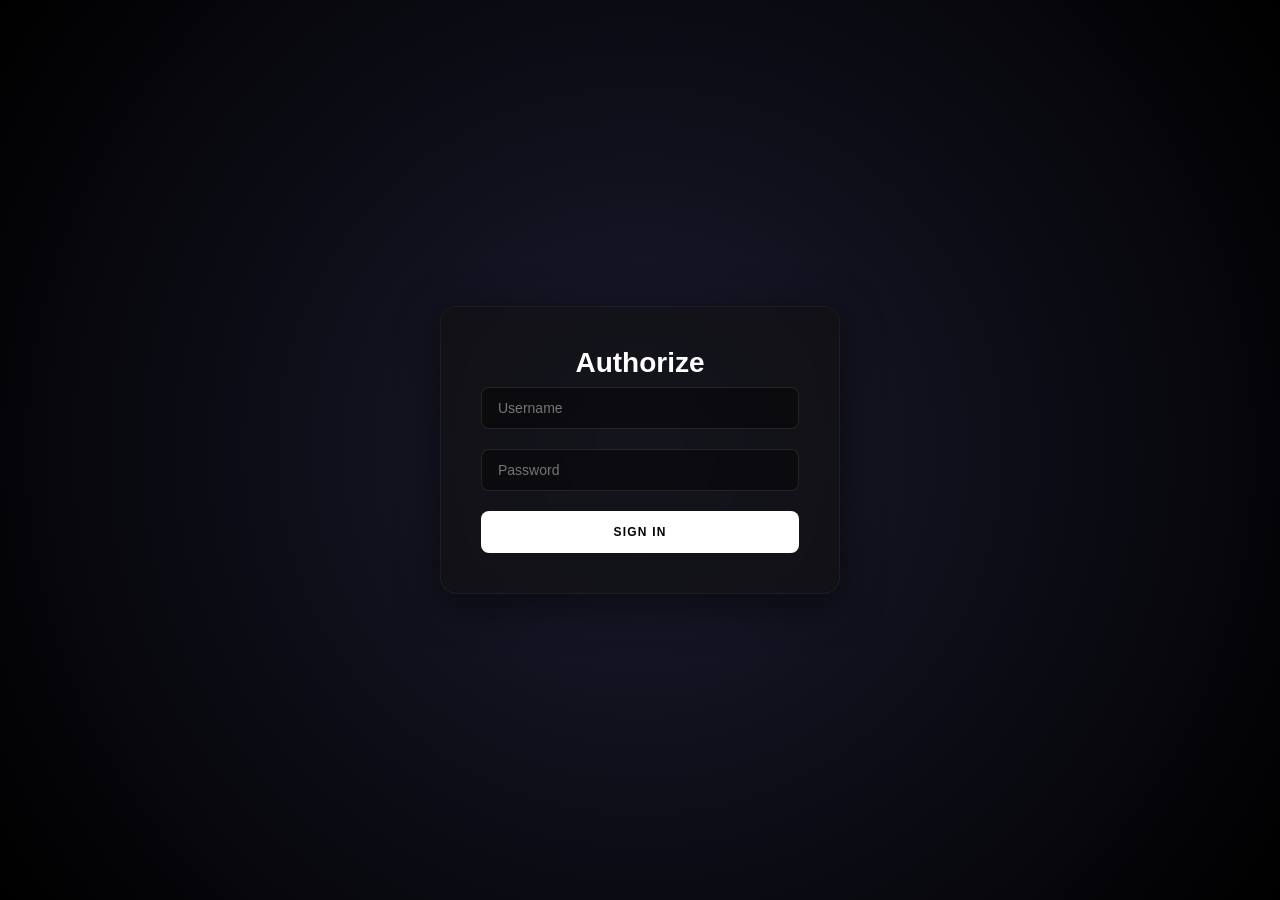
==== commit 02507267: "Update admin.html" ====
--- a/admin.html
+++ b/admin.html
@@ -162,114 +162,7 @@
         .dashboard {
             display: none;
             width: 100%;
-            background: #0f0f0f;
-            min-height: 100vh;
-        }
-        
-        /* KeyAuth-style Sidebar */
-        .sidebar-nav {
-            position: fixed;
-            left: 0;
-            top: 0;
-            width: 220px;
-            height: 100vh;
-            background: #1a1a1a;
-            border-right: 1px solid #2a2a2a;
-            z-index: 100;
-            overflow-y: auto;
-        }
-        
-        .sidebar-logo {
-            padding: 30px 20px;
-            font-size: 20px;
-            font-weight: 700;
-            color: #ffffff;
-            border-bottom: 1px solid #2a2a2a;
-        }
-        
-        .sidebar-section {
-            padding: 20px 0;
-            border-bottom: 1px solid #2a2a2a;
-        }
-        
-        .sidebar-section-title {
-            padding: 0 20px 10px 20px;
-            font-size: 11px;
-            color: #666;
-            text-transform: uppercase;
-            letter-spacing: 1px;
-            font-weight: 600;
-        }
-        
-        .sidebar-link {
-            padding: 12px 20px;
-            color: #999;
-            cursor: pointer;
-            transition: all 0.2s;
-            display: flex;
-            align-items: center;
-            gap: 10px;
-            font-size: 14px;
-        }
-        
-        .sidebar-link:hover {
-            background: rgba(255, 255, 255, 0.05);
-            color: #ffffff;
-        }
-        
-        .sidebar-link.active {
-            background: rgba(37, 99, 235, 0.1);
-            color: #2563eb;
-            border-left: 3px solid #2563eb;
-            padding-left: 17px;
-        }
-        
-        .sidebar-footer {
-            padding: 20px;
-            position: absolute;
-            bottom: 0;
-            width: 100%;
-            border-top: 1px solid #2a2a2a;
-        }
-        
-        .sidebar-user {
-            display: flex;
-            align-items: center;
-            gap: 10px;
-            margin-bottom: 10px;
-        }
-        
-        .sidebar-user-avatar {
-            width: 32px;
-            height: 32px;
-            border-radius: 50%;
-            background: #2563eb;
-            display: flex;
-            align-items: center;
-            justify-content: center;
-            color: white;
-            font-weight: 600;
-            font-size: 14px;
-        }
-        
-        .sidebar-user-info {
-            flex: 1;
-        }
-        
-        .sidebar-user-name {
-            color: #ffffff;
-            font-size: 13px;
-            font-weight: 600;
-        }
-        
-        .sidebar-user-role {
-            color: #666;
-            font-size: 11px;
-        }
-        
-        /* Main Content */
-        .main-content {
-            margin-left: 220px;
+            background: transparent;
             min-height: 100vh;
         }
         
@@ -283,41 +176,62 @@
             border-bottom: 1px solid #2a2a2a;
         }
         
-        .navbar-title {
+        .navbar-left {
+            display: flex;
+            align-items: center;
+            gap: 20px;
+        }
+        
+        .hamburger {
+            cursor: pointer;
+            display: flex;
+            flex-direction: column;
+            gap: 5px;
+        }
+        
+        .hamburger span {
+            width: 25px;
+            height: 3px;
+            background: #ffffff;
+            border-radius: 2px;
+            transition: 0.3s;
+        }
+        
+        .navbar h1 {
             font-size: 24px;
             color: #ffffff;
-            font-weight: 600;
-        }
-        
-        .navbar-actions {
+        }
+        
+        .navbar-right {
             display: flex;
-            gap: 10px;
+            align-items: center;
+            gap: 20px;
+        }
+        
+        .user-info {
+            color: #b0b0b0;
+            font-size: 14px;
         }
         
         .btn-logout {
             padding: 8px 20px;
-            background: rgba(255, 255, 255, 0.05);
-            border: 1px solid rgba(255, 255, 255, 0.1);
+            background: #f44336;
+            border: none;
             border-radius: 6px;
-            color: #999;
+            color: white;
             font-weight: 500;
             cursor: pointer;
-            transition: all 0.2s;
-            font-size: 13px;
+            transition: background 0.2s;
         }
         
         .btn-logout:hover {
-            background: rgba(255, 255, 255, 0.1);
-            color: #ffffff;
+            background: #d32f2f;
         }
         
         .container {
+            max-width: 1400px;
+            margin: 0 auto;
             padding: 30px 40px 60px 40px;
-        }
-        
-        /* Hide old sidebar */
-        .sidebar, .sidebar-overlay, .hamburger {
-            display: none !important;
         }
         
         .stats {
@@ -753,107 +667,101 @@
     
     <!-- Dashboard -->
     <div class="dashboard" id="dashboardPage">
-        <!-- KeyAuth-style Sidebar -->
-        <div class="sidebar-nav">
-            <div class="sidebar-logo">AETHER</div>
-            
-            <div class="sidebar-section">
-                <div class="sidebar-section-title">Applications</div>
-                <div class="sidebar-link active" onclick="selectProduct('all')">
-                    All Products
+        <!-- Sidebar -->
+        <div class="sidebar" id="sidebar">
+            <div class="sidebar-header">Products</div>
+            <div class="sidebar-item active" onclick="selectProduct('all')">
+                All Products
+            </div>
+            <div class="sidebar-item" onclick="selectProduct('fortnite')">
+                Fortnite Product
+            </div>
+            <div class="sidebar-item" onclick="selectProduct('roblox')">
+                Roblox Product
+            </div>
+        </div>
+        <div class="sidebar-overlay" id="sidebarOverlay" onclick="toggleSidebar()"></div>
+        
+        <div class="navbar">
+            <div class="navbar-left">
+                <div class="hamburger" onclick="toggleSidebar()">
+                    <span></span>
+                    <span></span>
+                    <span></span>
                 </div>
-                <div class="sidebar-link" onclick="selectProduct('fortnite')">
-                    Fortnite
+                <h1>Aether Admin Panel</h1>
+            </div>
+            <div class="navbar-right">
+                <span class="user-info">Logged in as <strong id="currentUser"></strong></span>
+                <button class="btn-logout" onclick="logout()">Logout</button>
+            </div>
+        </div>
+        
+        <div class="container">
+            <div class="product-header">
+                <h2 id="productTitle">All Products</h2>
+            </div>
+            
+            <div class="stats">
+                <div class="stat-card">
+                    <div class="stat-value" id="totalLicenses">0</div>
+                    <div class="stat-label">Total Licenses</div>
                 </div>
-                <div class="sidebar-link" onclick="selectProduct('roblox')">
-                    Roblox
+                <div class="stat-card">
+                    <div class="stat-value" id="activeLicenses">0</div>
+                    <div class="stat-label">Active Licenses</div>
+                </div>
+                <div class="stat-card">
+                    <div class="stat-value" id="boundLicenses">0</div>
+                    <div class="stat-label">HWID Bound</div>
                 </div>
             </div>
             
-            <div class="sidebar-footer">
-                <div class="sidebar-user">
-                    <div class="sidebar-user-avatar" id="userAvatar">A</div>
-                    <div class="sidebar-user-info">
-                        <div class="sidebar-user-name" id="sidebarUsername">Admin</div>
-                        <div class="sidebar-user-role">Administrator</div>
+            <div class="section" id="killswitchSection">
+                <h2>Killswitch Control</h2>
+                <div class="killswitch-container">
+                    <div class="killswitch-info">
+                        <h3>
+                            <span id="killswitchTitle">Cheat Status</span>
+                            <span class="status-badge status-enabled" id="killswitchBadge">Enabled</span>
+                        </h3>
+                        <p id="killswitchDesc">Toggle to enable or disable authentication for this product</p>
                     </div>
-                </div>
-                <button class="btn-logout" onclick="logout()" style="width: 100%;">Logout</button>
-            </div>
-        </div>
-        
-        <!-- Main Content -->
-        <div class="main-content">
-            <div class="navbar">
-                <div class="navbar-title" id="productTitle">All Products</div>
-                <div class="navbar-actions">
-                    <button onclick="loadLicenses()" class="btn-logout">Refresh</button>
+                    <label class="toggle-switch">
+                        <input type="checkbox" id="killswitchToggle" onchange="toggleKillswitch()" checked>
+                        <span class="slider"></span>
+                    </label>
                 </div>
             </div>
             
-            <div class="container">
-                <div class="stats">
-                    <div class="stat-card">
-                        <div class="stat-value" id="totalLicenses">0</div>
-                        <div class="stat-label">Total Licenses</div>
-                    </div>
-                    <div class="stat-card">
-                        <div class="stat-value" id="activeLicenses">0</div>
-                        <div class="stat-label">Active Licenses</div>
-                    </div>
-                    <div class="stat-card">
-                        <div class="stat-value" id="boundLicenses">0</div>
-                        <div class="stat-label">HWID Bound</div>
-                    </div>
+            <div class="section">
+                <h2>Create New License</h2>
+                <div class="form-group" id="productSelectGroup">
+                    <label>Product</label>
+                    <select id="product">
+                        <option value="fortnite">Fortnite Product</option>
+                        <option value="roblox">Roblox Product</option>
+                    </select>
                 </div>
-                
-                <div class="section" id="killswitchSection">
-                    <h2>Killswitch Control</h2>
-                    <div class="killswitch-container">
-                        <div class="killswitch-info">
-                            <h3>
-                                <span id="killswitchTitle">Cheat Status</span>
-                                <span class="status-badge status-enabled" id="killswitchBadge">Enabled</span>
-                            </h3>
-                            <p id="killswitchDesc">Toggle to enable or disable authentication for this product</p>
-                        </div>
-                        <label class="toggle-switch">
-                            <input type="checkbox" id="killswitchToggle" onchange="toggleKillswitch()" checked>
-                            <span class="slider"></span>
-                        </label>
-                    </div>
+                <div class="form-group">
+                    <label>Username</label>
+                    <input type="text" id="username" placeholder="Enter username" value="User">
                 </div>
-                
-                <div class="section">
-                    <h2>Create New License</h2>
-                    <div class="form-group" id="productSelectGroup">
-                        <label>Product</label>
-                        <select id="product">
-                            <option value="fortnite">Fortnite Product</option>
-                            <option value="roblox">Roblox Product</option>
-                        </select>
-                    </div>
-                    <div class="form-group">
-                        <label>Username</label>
-                        <input type="text" id="username" placeholder="Enter username" value="User">
-                    </div>
-                    <div class="form-group">
-                        <label>Duration</label>
-                        <select id="duration">
-                            <option value="86400">1 Day</option>
-                            <option value="604800">7 Days</option>
-                            <option value="2592000" selected>30 Days</option>
-                            <option value="7776000">90 Days</option>
-                            <option value="31536000">1 Year</option>
-                            <option value="9999999999">Lifetime</option>
-                        </select>
-                    </div>
-                    <button onclick="createLicense()">Create License</button>
-                    <div id="createResult"></div>
+                <div class="form-group">
+                    <label>Duration</label>
+                    <select id="duration">
+                        <option value="86400">1 Day</option>
+                        <option value="604800">7 Days</option>
+                        <option value="2592000" selected>30 Days</option>
+                        <option value="7776000">90 Days</option>
+                        <option value="31536000">1 Year</option>
+                        <option value="9999999999">Lifetime</option>
+                    </select>
                 </div>
+                <button onclick="createLicense()">Create License</button>
+                <div id="createResult"></div>
             </div>
-        </div>
-    </div>
+            
             <div class="section">
                 <h2>Licenses</h2>
                 <button onclick="loadLicenses()">Refresh</button>
@@ -913,12 +821,17 @@
         const API_URL = '';
         let currentProduct = 'all';
         
-        // Product Selection
+        // Sidebar Functions
+        function toggleSidebar() {
+            document.getElementById('sidebar').classList.toggle('active');
+            document.getElementById('sidebarOverlay').classList.toggle('active');
+        }
+        
         function selectProduct(product) {
             currentProduct = product;
             
             // Update sidebar active state
-            document.querySelectorAll('.sidebar-link').forEach(item => {
+            document.querySelectorAll('.sidebar-item').forEach(item => {
                 item.classList.remove('active');
             });
             event.target.classList.add('active');
@@ -926,8 +839,8 @@
             // Update product title
             const titles = {
                 'all': 'All Products',
-                'fortnite': 'Fortnite',
-                'roblox': 'Roblox'
+                'fortnite': 'Fortnite Product',
+                'roblox': 'Roblox Product'
             };
             document.getElementById('productTitle').textContent = titles[product] || 'All Products';
             
@@ -954,6 +867,9 @@
                 document.getElementById('killswitchDesc').textContent = `Toggle to enable or disable authentication for ${titles[product]}`;
                 loadKillswitch();
             }
+            
+            // Close sidebar
+            toggleSidebar();
             
             // Reload licenses
             loadLicenses();
@@ -1134,10 +1050,7 @@
         function showDashboard(username) {
             document.getElementById('loginPage').style.display = 'none';
             document.getElementById('dashboardPage').style.display = 'block';
-            
-            // Update sidebar user info
-            document.getElementById('sidebarUsername').textContent = username;
-            document.getElementById('userAvatar').textContent = username.charAt(0).toUpperCase();
+            document.getElementById('currentUser').textContent = username;
             
             // Reset body alignment for dashboard
             document.body.style.display = 'block';
